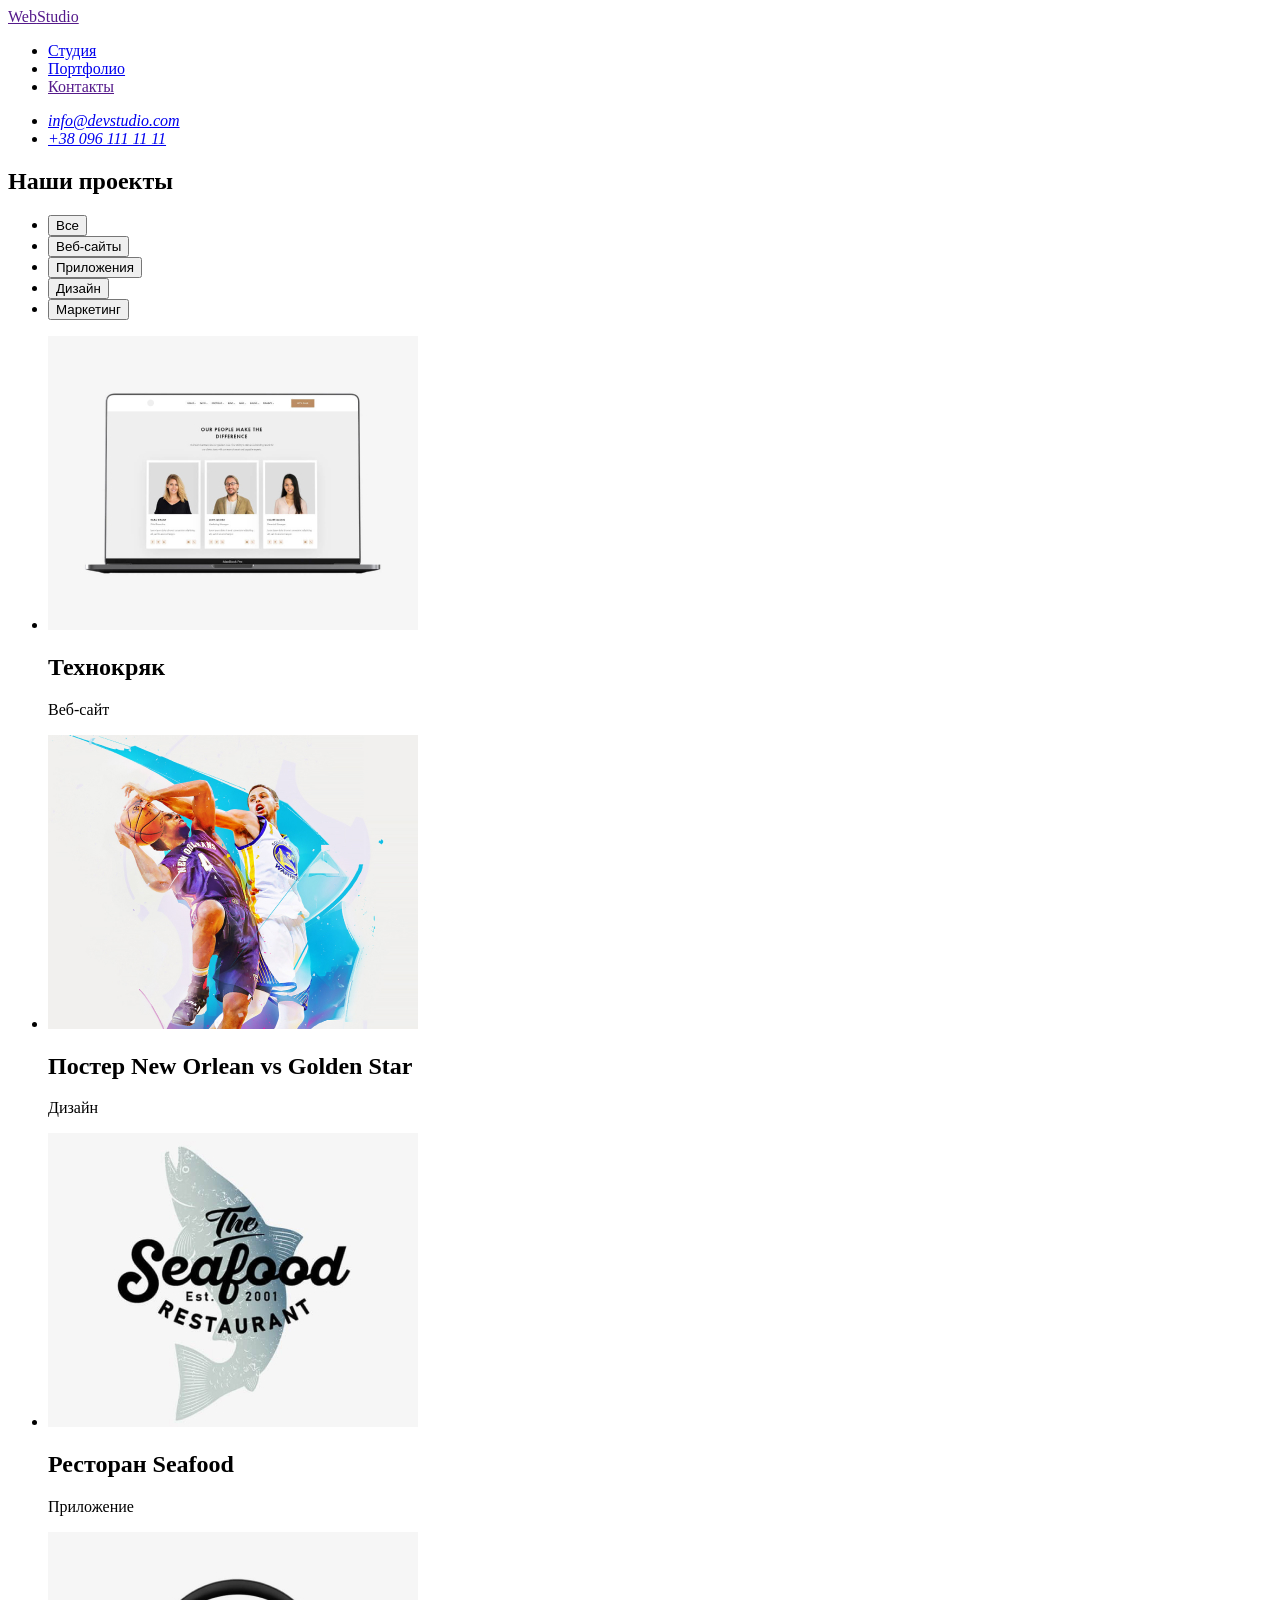
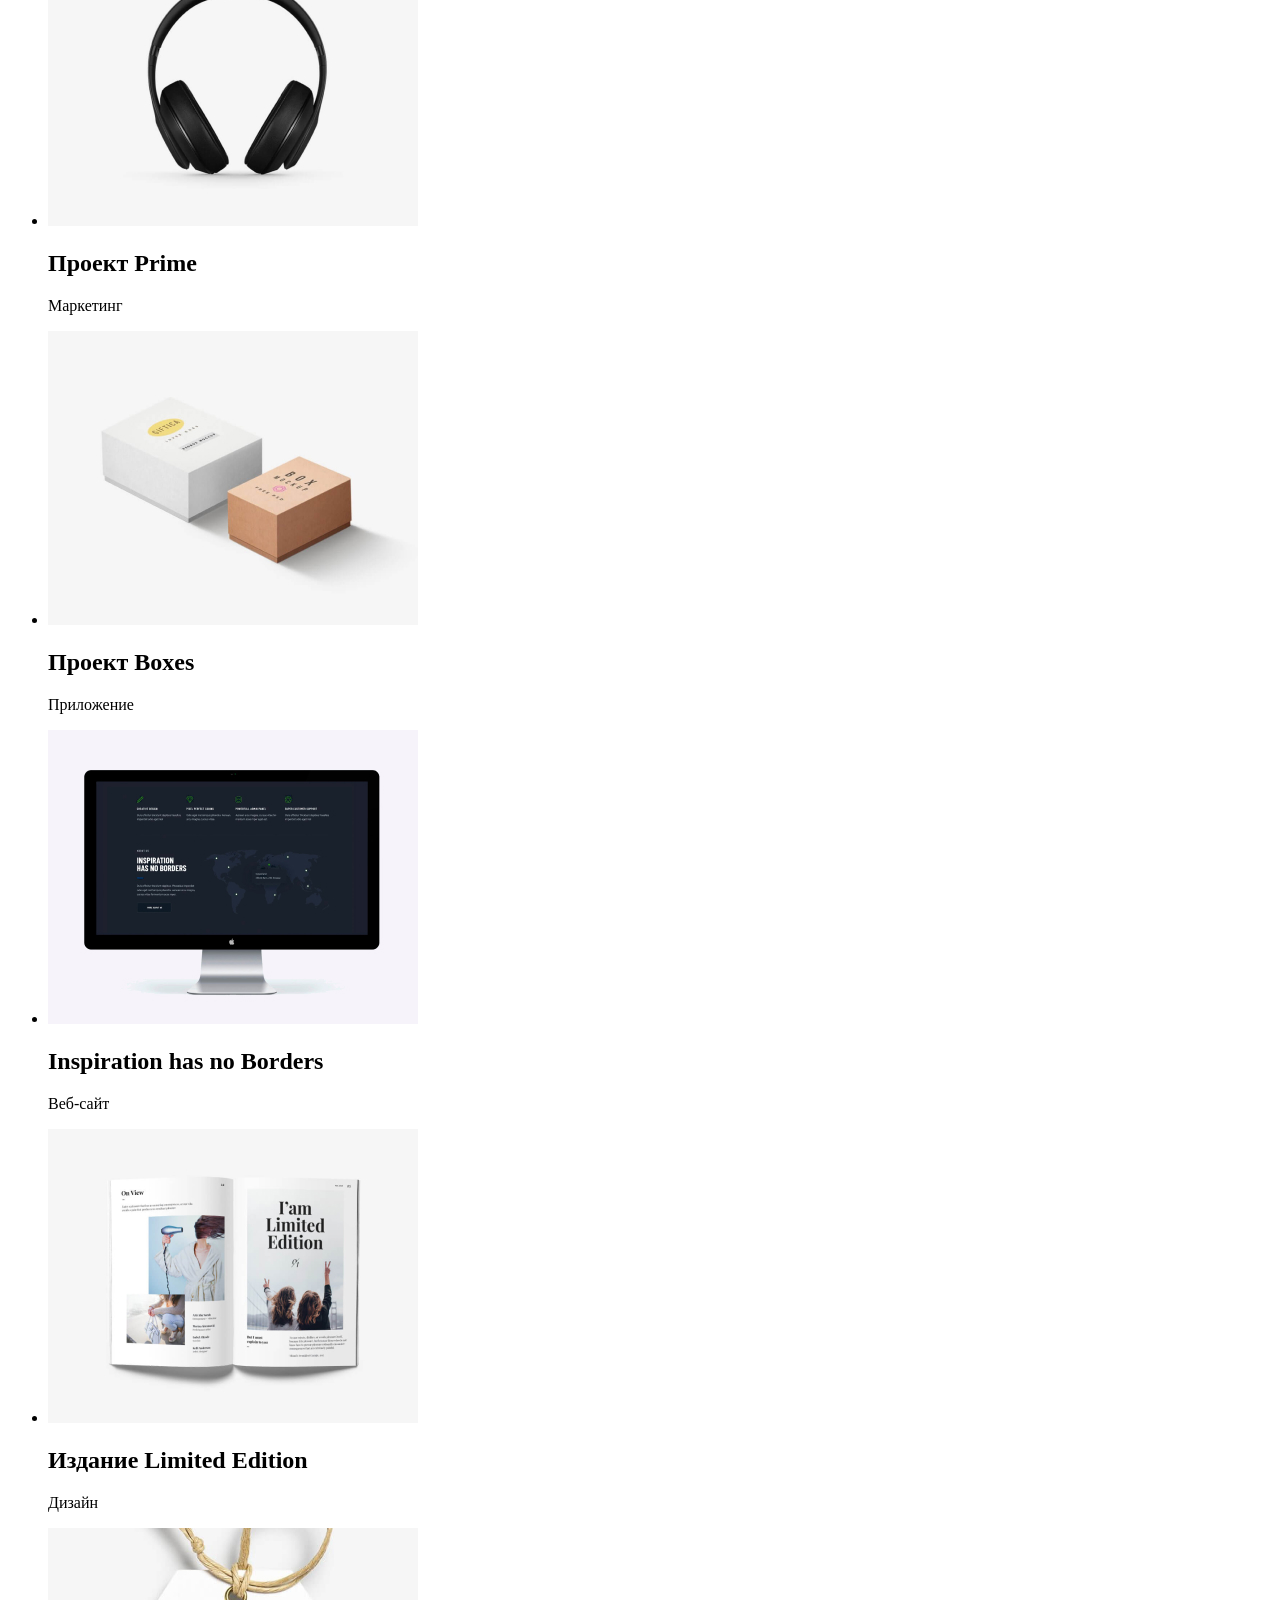
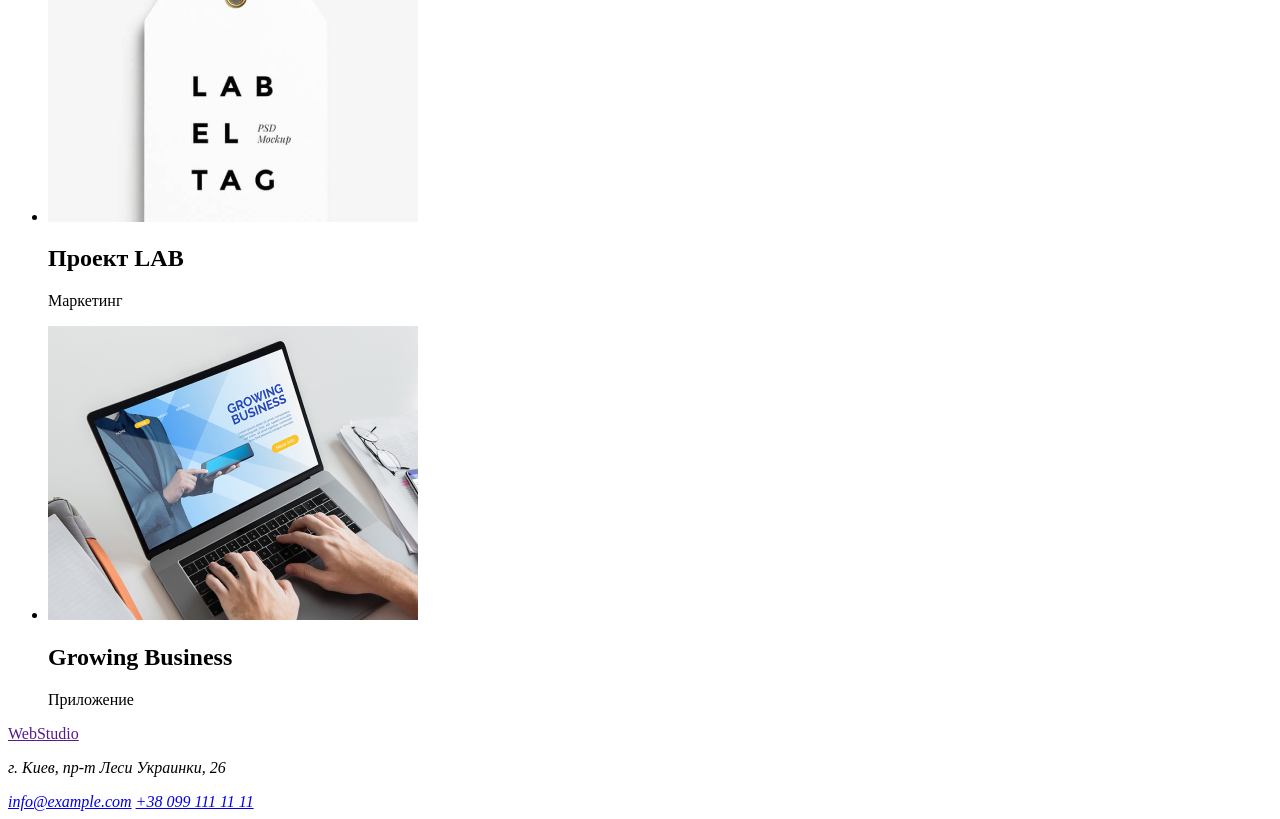
==== portfolio.html @ 2b51cdb6 "added portfolio file" ====
<!DOCTYPE html>
<html lang="en">
<head>
    <meta charset="UTF-8">
    <meta name="viewport" content="width=device-width, initial-scale=1.0">
    <link rel="stylesheet" href="./css/styles.css">
    <title>Document</title>
</head>
<body>
    <header>
        <nav>
            <a href="">
                <span>Web</span>Studio
            </a>
            <ul>
                <li>
                    <a href="./index.html">Студия</a>
                </li>
                <li>
                    <a href="./portfolio.html">Портфолио</a>
                </li>
                <li>
                    <a href="">Контакты</a>
                </li>
            </ul>
        </nav>
        <address>
            <ul>
                <li>
                    <a href="mailto:info@devstudio.com">info@devstudio.com</a>
                </li>
                <li>
                    <a href="tel:+380961111111">+38 096 111 11 11</a>
                </li>
            </ul>
        </address>
    </header>
    <main>
        <section>
        <!-- Заголовок потом сделаем невидимым -->
            <h1>Наши проекты</h1>   
            <ul>
                <li>
                    <button type="button">Все</button>
                </li>
                <li>
                    <button type="button">Веб-сайты</button>
                </li>
                <li>
                    <button type="button">Приложения</button>
                </li>
                <li>
                    <button type="button">Дизайн</button>
                </li>
                <li>
                    <button type="button">Маркетинг</button>
                </li>
            </ul>
            <ul>
                <li>
                    <img src="./images/portfolioimg/img.jpg" alt="технокряк" width="370">
                    <h2>Технокряк</h2>
                    <p>Веб-сайт</p>
                </li>
                <li>
                    <img src="./images/portfolioimg/poster.jpg" alt="постер" width="370">
                    <h2>Постер New Orlean vs Golden Star</h2>
                    <p>Дизайн</p>
                </li>
                <li>
                    <img src="./images/portfolioimg/restoran.jpg" alt="ресторан" width="370">
                    <h2>Ресторан Seafood</h2>
                    <p>Приложение</p>
                </li>
                <li>
                    <img src="./images/portfolioimg/prime.jpg" alt="проект прайм" width="370">
                    <h2>Проект Prime</h2>
                    <p>Маркетинг</p>
                </li>
                <li>
                    <img src="./images/portfolioimg/boxes.jpg" alt="проект боксы" width="370">
                    <h2>Проект Boxes</h2>
                    <p>Приложение</p>
                </li>
                <li>
                    <img src="./images/portfolioimg/insp.jpg" alt="фото" width="370">
                    <h2>Inspiration has no Borders</h2>
                    <p>Веб-сайт</p>
                </li>
                <li>
                    <img src="./images/portfolioimg/edition.jpg" alt="издание" width="370">
                    <h2>Издание Limited Edition</h2>
                    <p>Дизайн</p>
                </li>
                <li>
                    <img src="./images/portfolioimg/proekt.jpg" alt="лаб" width="370">
                    <h2>Проект LAB</h2>
                    <p>Маркетинг</p>
                </li>
                <li>
                    <img src="./images/portfolioimg/growing.jpg" alt="бизнес" width="370">
                    <h2>Growing Business</h2>
                    <p>Приложение</p>
                </li>
            </ul>
        </section>
    </main>
    <footer>
        <a href=""><span>Web</span>Studio</a>
        <address>
            <p>г. Киев, пр-т Леси Украинки, 26</p>
            <a href="mailto:info@example.com">info@example.com</a>
            <a href="tel:+380991111111">+38 099 111 11 11</a>
        </address>
    </footer>
</body>
</html>
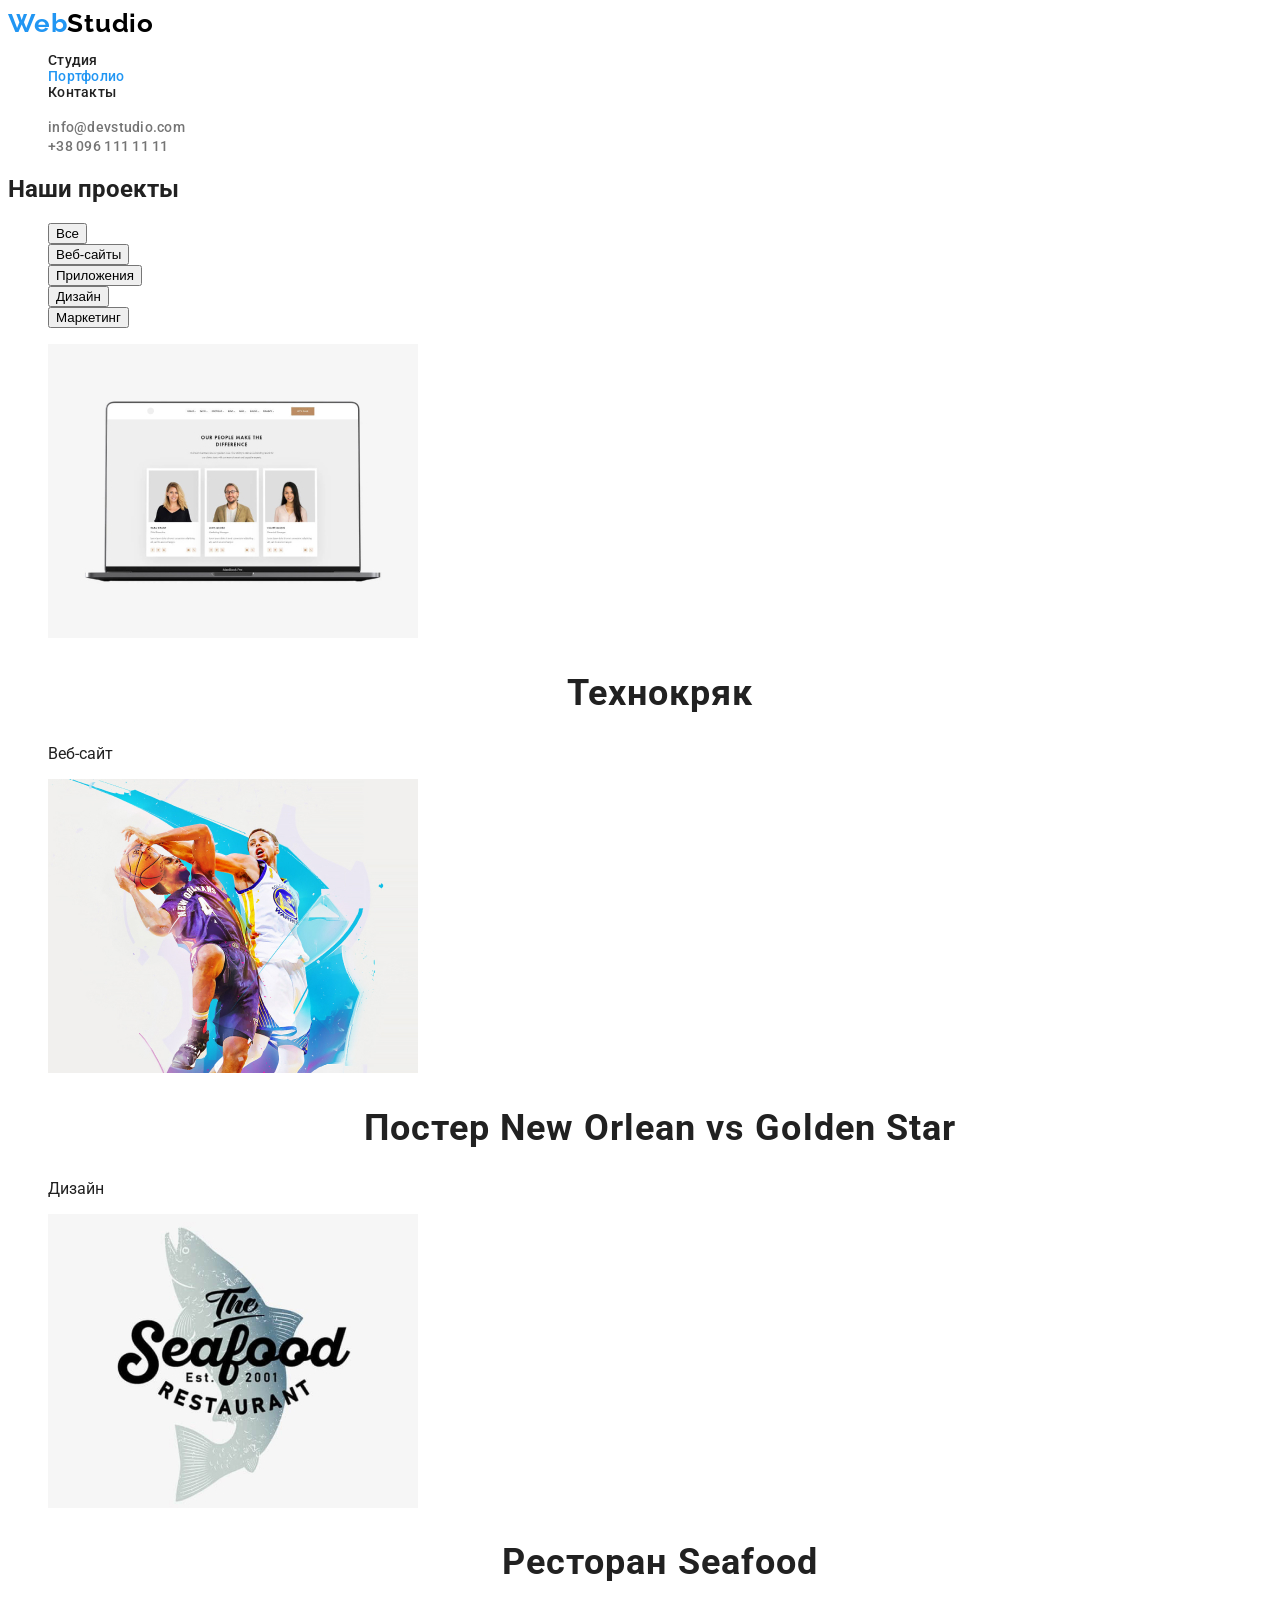
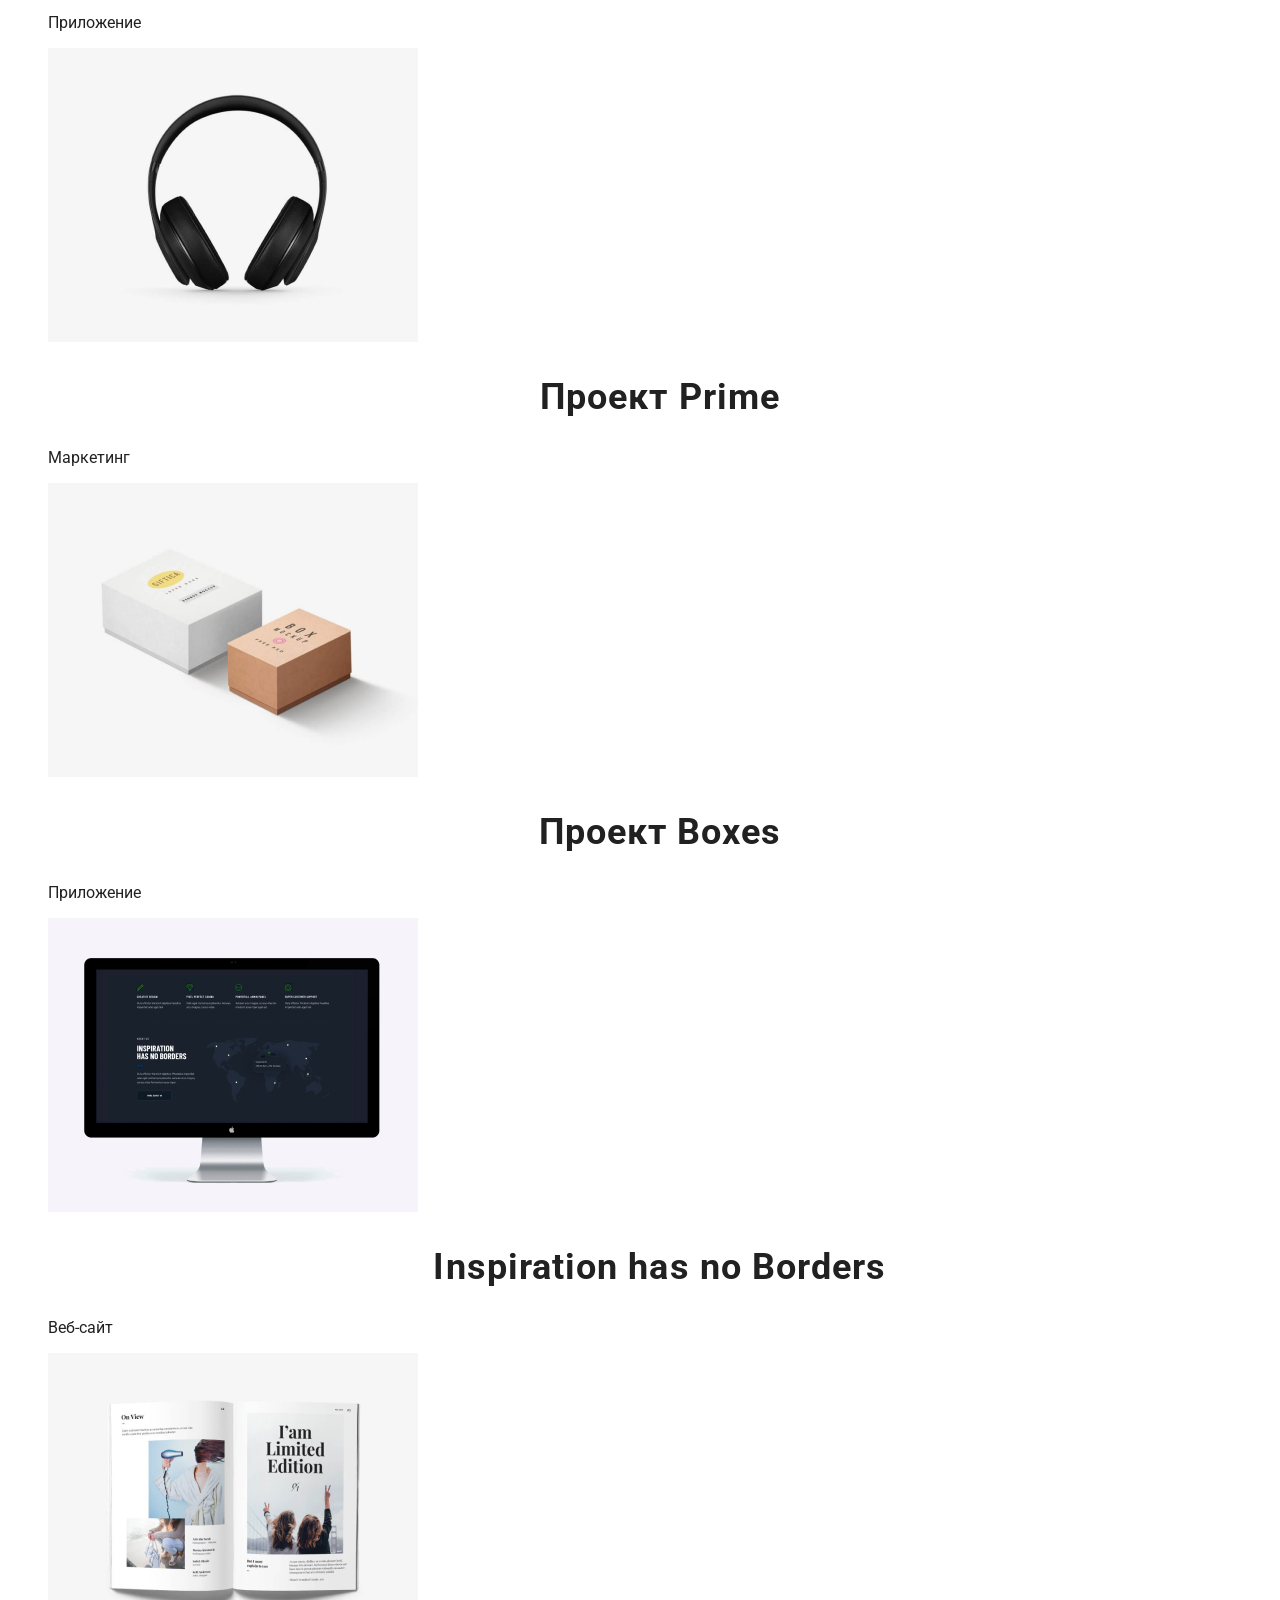
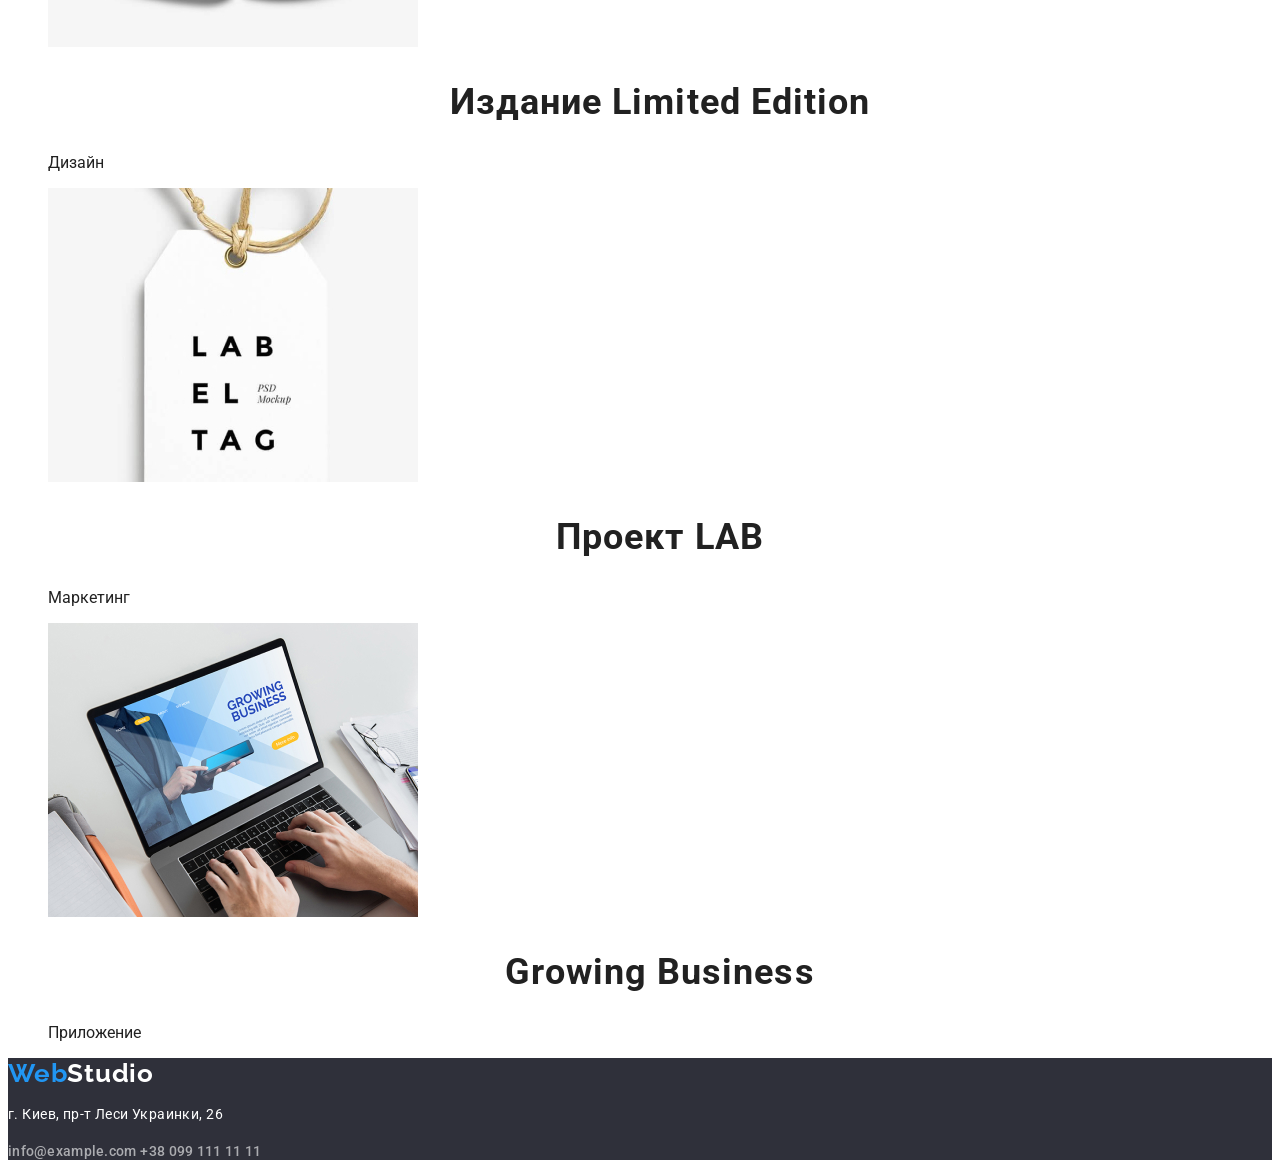
==== commit 1761c214: "added classes and styles" ====
--- a/portfolio.html
+++ b/portfolio.html
@@ -4,33 +4,35 @@
     <meta charset="UTF-8">
     <meta name="viewport" content="width=device-width, initial-scale=1.0">
     <link rel="stylesheet" href="./css/styles.css">
+    <link rel="preconnect" href="https://fonts.gstatic.com">
+    <link href="https://fonts.googleapis.com/css2?family=Roboto:wght@400;500;700;900&display=swap" rel="stylesheet">
+    <link rel="preconnect" href="https://fonts.gstatic.com">
+    <link href="https://fonts.googleapis.com/css2?family=Raleway&display=swap" rel="stylesheet">
     <title>Document</title>
 </head>
 <body>
     <header>
-        <nav>
-            <a href="">
-                <span>Web</span>Studio
-            </a>
-            <ul>
+        <nav class="site-nav">
+            <a href="" class="logo">Web<span>Studio</span></a>
+            <ul class="site-nav-list">
                 <li>
-                    <a href="./index.html">Студия</a>
+                    <a href="./index.html" class="link">Студия</a>
                 </li>
                 <li>
-                    <a href="./portfolio.html">Портфолио</a>
+                    <a href="./portfolio.html" class="link current">Портфолио</a>
                 </li>
                 <li>
-                    <a href="">Контакты</a>
+                    <a href="" class="link">Контакты</a>
                 </li>
             </ul>
         </nav>
-        <address>
-            <ul>
+        <address class="address">
+            <ul class="address-list">
                 <li>
-                    <a href="mailto:info@devstudio.com">info@devstudio.com</a>
+                    <a href="mailto:info@devstudio.com" class="link">info@devstudio.com</a>
                 </li>
                 <li>
-                    <a href="tel:+380961111111">+38 096 111 11 11</a>
+                    <a href="tel:+380961111111" class="link">+38 096 111 11 11</a>
                 </li>
             </ul>
         </address>
@@ -105,12 +107,12 @@
             </ul>
         </section>
     </main>
-    <footer>
-        <a href=""><span>Web</span>Studio</a>
-        <address>
+    <footer class="bottom">
+        <a href="" class="logo">Web<span>Studio</span></a>
+        <address class="address-list">
             <p>г. Киев, пр-т Леси Украинки, 26</p>
-            <a href="mailto:info@example.com">info@example.com</a>
-            <a href="tel:+380991111111">+38 099 111 11 11</a>
+            <a href="mailto:info@example.com" class="link footer">info@example.com</a>
+            <a href="tel:+380991111111" class="link footer">+38 099 111 11 11</a>
         </address>
     </footer>
 </body>
--- a/css/styles.css
+++ b/css/styles.css
@@ -0,0 +1,164 @@
+/* основной цвет #212121 */
+
+/* вторичный цвет #757575 */
+
+/* булый цвет #FFFFFF */
+
+/* черный цвет #000000 */
+
+/* акцент #2196F3 */
+
+/* адресс в футере rgba(255, 255, 255, 0.6) */
+
+/* бекграунд футера и героя #2F303A */
+
+/* вторичный бекграунд #F5F4FA */
+
+body {
+    background: #fff;
+    color: #212121;
+    font-family: 'Roboto', sans-serif;
+}
+
+a {
+    text-decoration: none;
+}
+
+ul {
+    list-style: none;
+}
+
+
+/* Header */
+.logo {
+    color: #2196F3;
+    font-family: 'Raleway', sans-serif;
+    font-weight: 700;
+    font-size: 26px;
+    line-height: 1.2;
+    letter-spacing: 0.03em;
+}
+
+.logo span {
+    color: #000;
+}
+
+.site-nav .link {
+    color: #212121;
+}
+
+.site-nav-list {
+    font-weight: 500;
+    font-size: 14px;
+    line-height: 1.14;
+    letter-spacing: 0.02em;
+}
+
+.site-nav-list .link.current {
+    color: #2196F3;
+}
+
+.site-nav-list .link:hover,
+.site-nav-list .link:focus {
+    color: #2196F3;
+}
+
+
+.address-list .link {
+    color: #757575;
+    font-style: normal;
+    font-weight: 500;
+    font-size: 14px;
+    line-height: 16px;
+    letter-spacing: 0.02em;
+}
+
+.address-list .link:hover,
+.address-list .link:focus {
+    color: #2196F3;
+}
+/* Hero */
+.hero {
+    background: #2F303A;;
+}
+.hero h1 {
+    color: #fff;
+    font-weight: 900;
+    font-size: 44px;
+    line-height: 1.36;
+    text-align: center;
+    letter-spacing: 0.06em;
+    text-transform: uppercase;
+}
+.hero-link {
+    color: #fff;
+    font-weight: 700;
+    font-size: 16px;
+    line-height: 1.9;
+    text-align: center;
+    letter-spacing: 0.06em;
+}
+/* Features */
+.features-list h3 {
+    color: #212121;
+    font-weight: 700;
+    font-size: 14px;
+    line-height: 1.14;
+    letter-spacing: 0.03em;
+    text-transform: uppercase;
+}
+.features-list p {
+    color: #757575;
+    font-weight: 400;
+    font-size: 14px;
+    line-height: 1.7;
+    letter-spacing: 0.03em;
+}
+/* Works */
+h2 {
+    color: #212121;
+    font-weight: 700;
+    font-size: 36px;
+    line-height: 1.17;
+    text-align: center;
+    letter-spacing: 0.03em;
+}
+/* Team */
+.team {
+    background: #F5F4FA;
+}
+.team-list h3 {
+    color: #212121;
+    font-weight: 500;
+    font-size: 16px;
+    line-height: 1.2;
+    text-align: center;
+    letter-spacing: 0.03em;
+}
+.team-list p {
+    color: #757575;
+    font-weight: 400;
+    font-size: 16px;
+    line-height: 19px;
+    text-align: center;
+    letter-spacing: 0.03em;
+}
+ /*Footer  */
+ .bottom {
+    background: #2F303A;
+ }
+ .bottom span {
+     color: #fff;
+ }
+ .address-list p {
+    font-style: normal;
+    font-weight: 400;
+    font-size: 14px;
+    line-height: 1.7;    
+    letter-spacing: 0.03em;    
+    color: #FFFFFF;
+ }
+ .address-list .footer {
+    color: rgba(255, 255, 255, 0.6);
+}
+
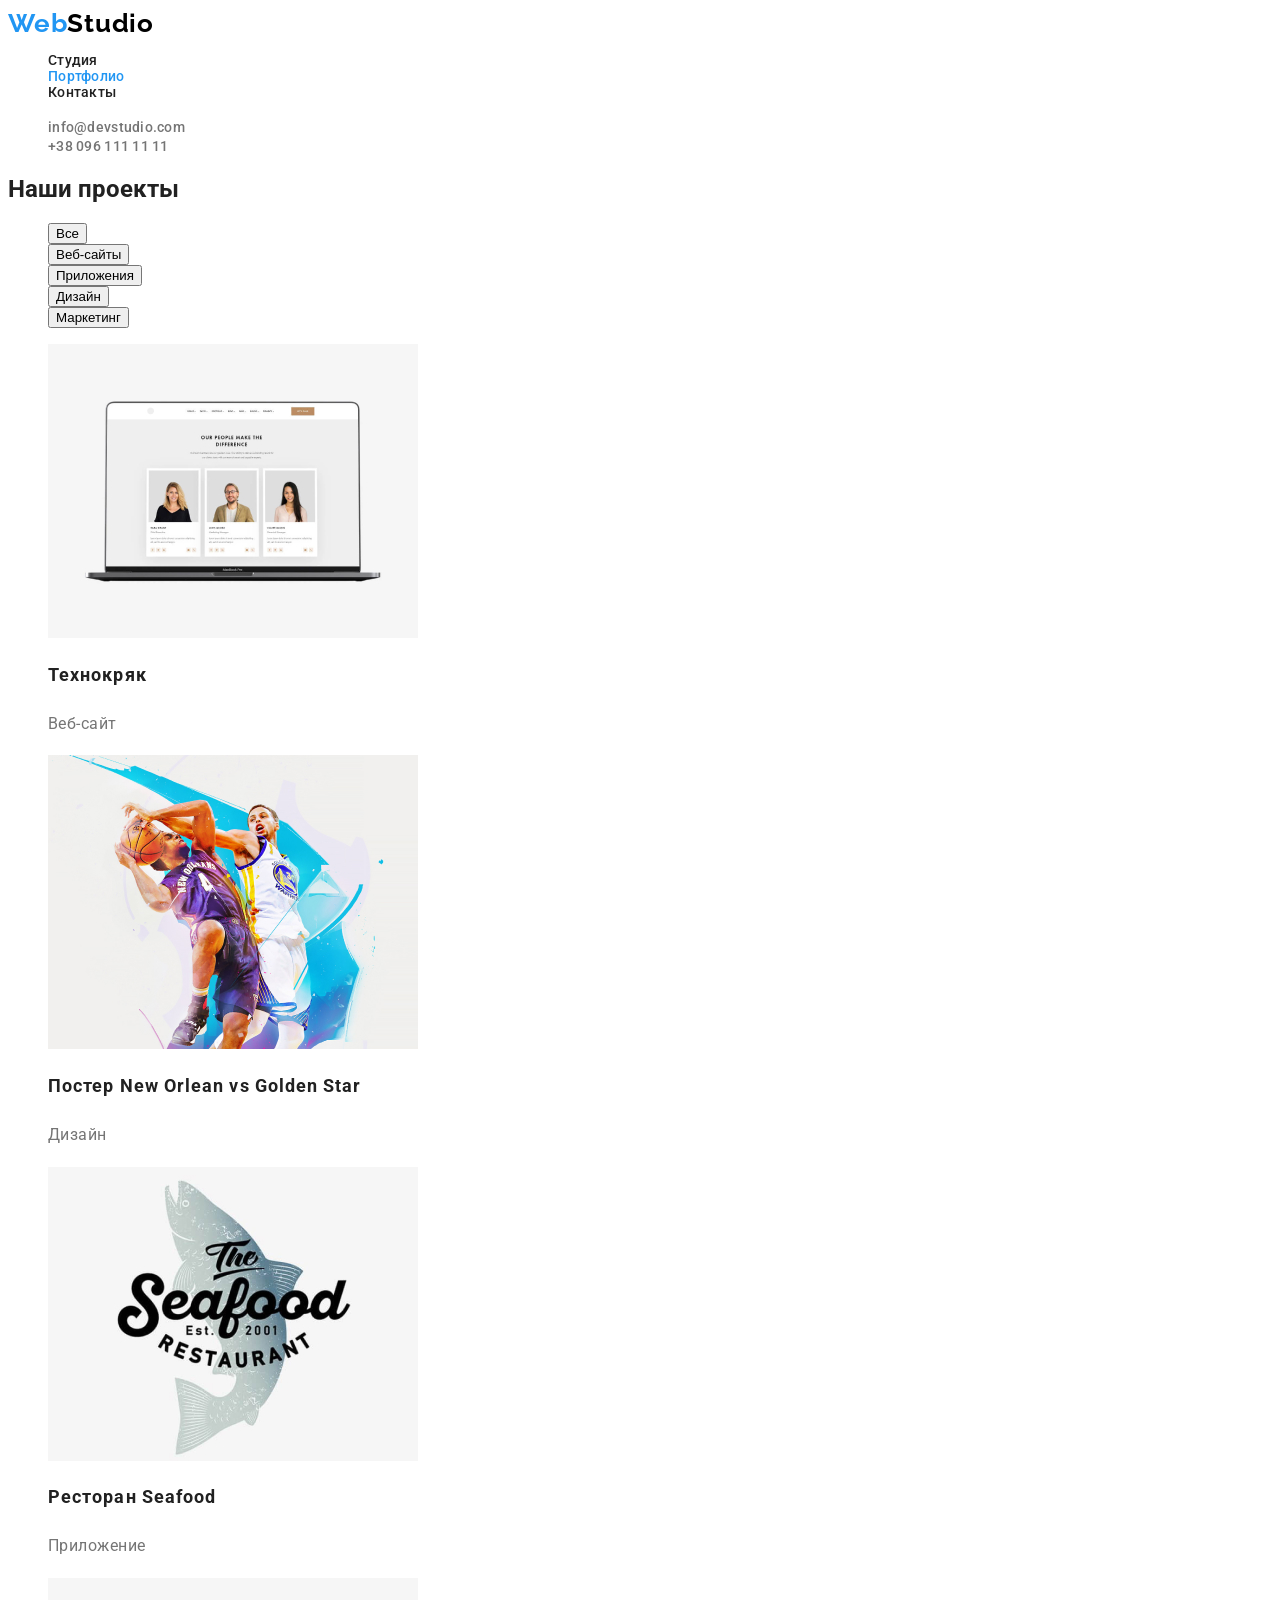
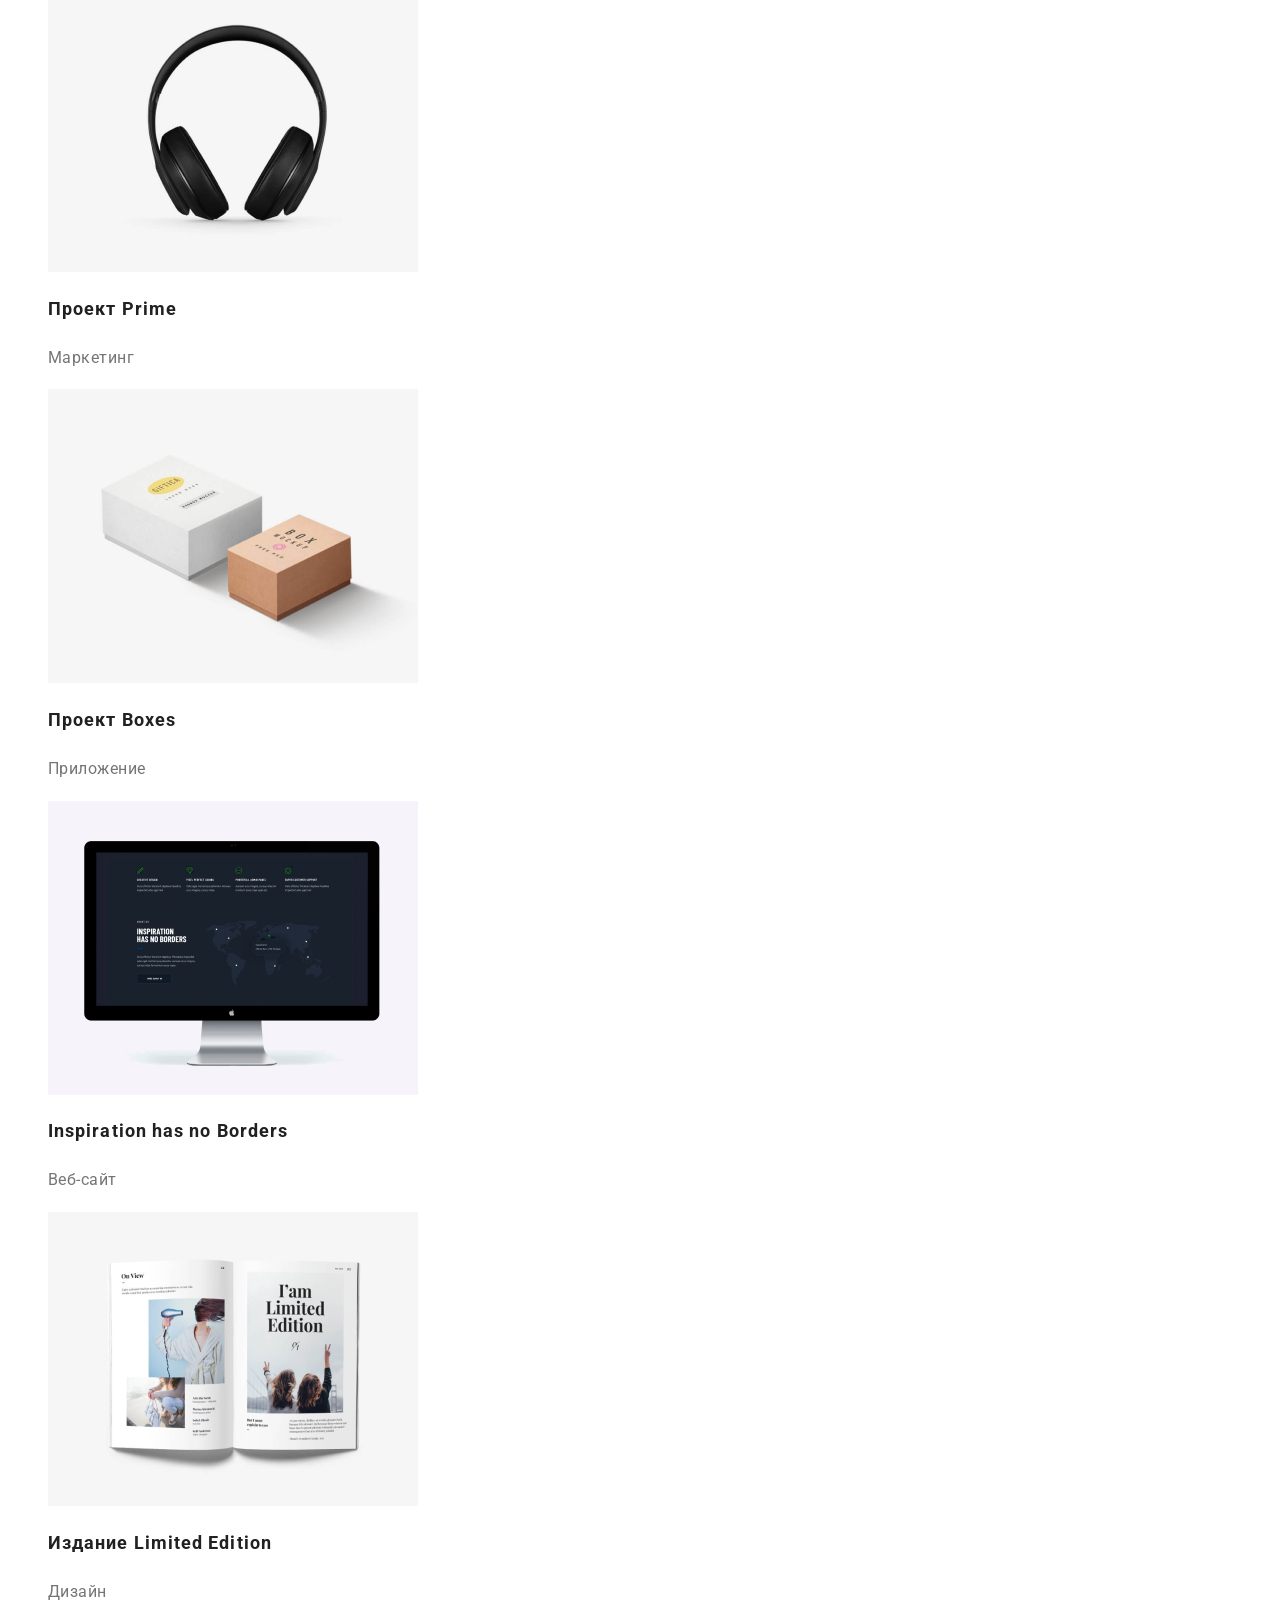
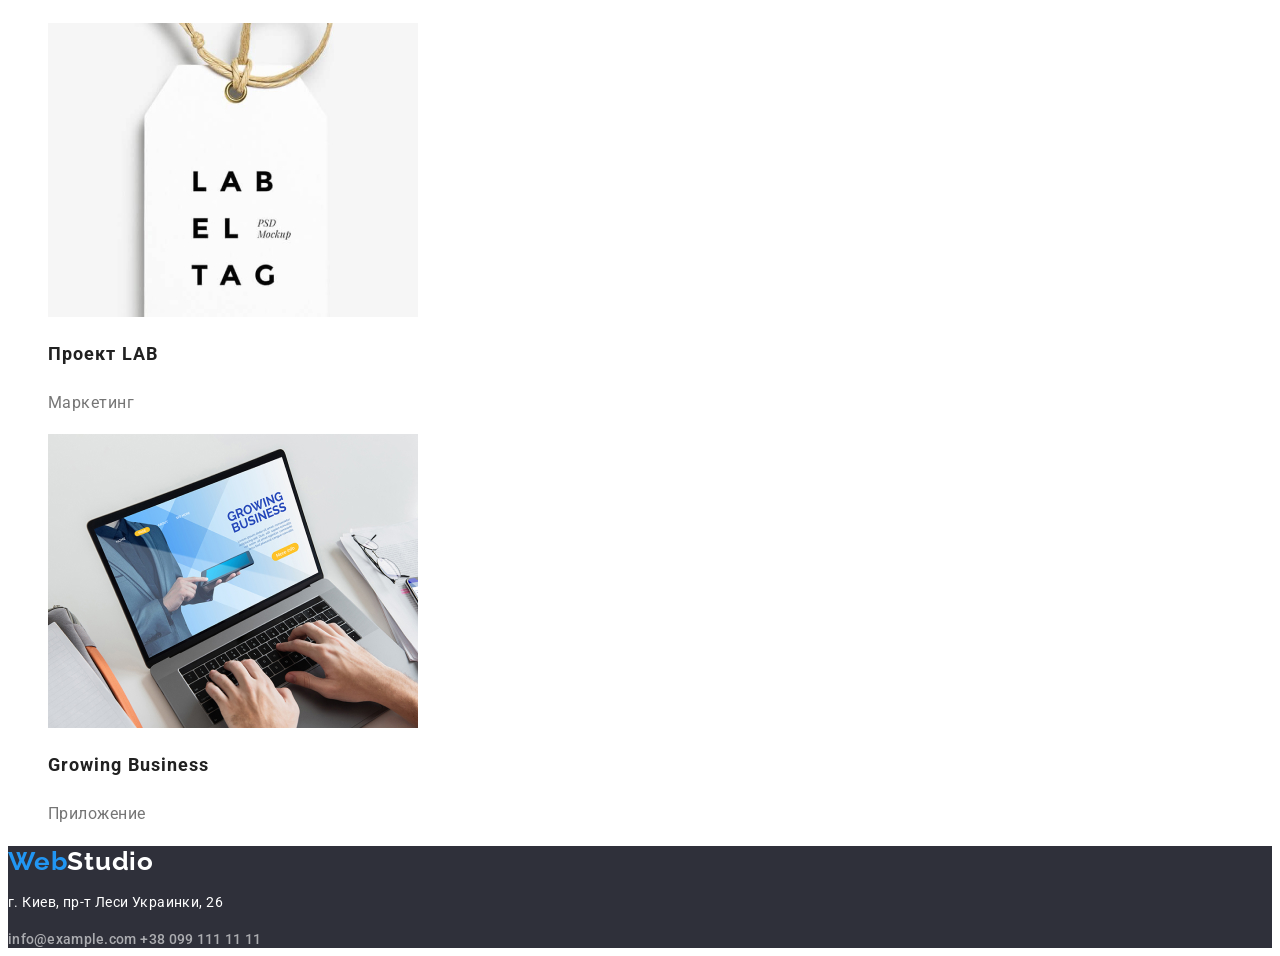
==== commit 6bdfbc5c: "added styles to portfolio" ====
--- a/portfolio.html
+++ b/portfolio.html
@@ -41,24 +41,24 @@
         <section>
         <!-- Заголовок потом сделаем невидимым -->
             <h1>Наши проекты</h1>   
-            <ul>
+            <ul class="button-list">
                 <li>
-                    <button type="button">Все</button>
+                    <button type="button" class="link-button">Все</button>
                 </li>
                 <li>
-                    <button type="button">Веб-сайты</button>
+                    <button type="button" class="link-button">Веб-сайты</button>
                 </li>
                 <li>
-                    <button type="button">Приложения</button>
+                    <button type="button" class="link-button">Приложения</button>
                 </li>
                 <li>
-                    <button type="button">Дизайн</button>
+                    <button type="button" class="link-button">Дизайн</button>
                 </li>
                 <li>
-                    <button type="button">Маркетинг</button>
+                    <button type="button" class="link-button">Маркетинг</button>
                 </li>
             </ul>
-            <ul>
+            <ul class="project-list">
                 <li>
                     <img src="./images/portfolioimg/img.jpg" alt="технокряк" width="370">
                     <h2>Технокряк</h2>
--- a/css/styles.css
+++ b/css/styles.css
@@ -2,7 +2,7 @@
 
 /* вторичный цвет #757575 */
 
-/* булый цвет #FFFFFF */
+/* белый цвет #FFFFFF */
 
 /* черный цвет #000000 */
 
@@ -14,9 +14,17 @@
 
 /* вторичный бекграунд #F5F4FA */
 
+:root {
+    --primary-text-color: #212121;
+    --secondary-text-color: #757575;
+    --accent-color: #2196F3;
+    --background-footer: #2F303A;
+    --secondary-background: #F5F4FA;
+}
+
 body {
     background: #fff;
-    color: #212121;
+    color: var(--primary-text-color);
     font-family: 'Roboto', sans-serif;
 }
 
@@ -28,7 +36,7 @@
     list-style: none;
 }
 
-
+/* СТУДИЯ */
 /* Header */
 .logo {
     color: #2196F3;
@@ -44,7 +52,7 @@
 }
 
 .site-nav .link {
-    color: #212121;
+    color: var(--primary-text-color);
 }
 
 .site-nav-list {
@@ -55,17 +63,17 @@
 }
 
 .site-nav-list .link.current {
-    color: #2196F3;
+    color: var(--accent-color);
 }
 
 .site-nav-list .link:hover,
 .site-nav-list .link:focus {
-    color: #2196F3;
+    color: var(--accent-color);
 }
 
 
 .address-list .link {
-    color: #757575;
+    color: var(--secondary-text-color);
     font-style: normal;
     font-weight: 500;
     font-size: 14px;
@@ -75,13 +83,13 @@
 
 .address-list .link:hover,
 .address-list .link:focus {
-    color: #2196F3;
+    color: var(--accent-color);
 }
 /* Hero */
 .hero {
     background: #2F303A;;
 }
-.hero h1 {
+.hero-title {
     color: #fff;
     font-weight: 900;
     font-size: 44px;
@@ -100,7 +108,6 @@
 }
 /* Features */
 .features-list h3 {
-    color: #212121;
     font-weight: 700;
     font-size: 14px;
     line-height: 1.14;
@@ -108,44 +115,42 @@
     text-transform: uppercase;
 }
 .features-list p {
-    color: #757575;
+    color: var(--secondary-text-color);
     font-weight: 400;
     font-size: 14px;
     line-height: 1.7;
     letter-spacing: 0.03em;
 }
-/* Works */
-h2 {
-    color: #212121;
+/* Works and Team */
+.works-title,
+.team-title {
     font-weight: 700;
     font-size: 36px;
     line-height: 1.17;
     text-align: center;
     letter-spacing: 0.03em;
 }
-/* Team */
+
 .team {
-    background: #F5F4FA;
+    background: var(--secondary-background);
 }
 .team-list h3 {
-    color: #212121;
     font-weight: 500;
     font-size: 16px;
     line-height: 1.2;
-    text-align: center;
     letter-spacing: 0.03em;
 }
 .team-list p {
-    color: #757575;
+    color: var(--secondary-text-color);
     font-weight: 400;
     font-size: 16px;
     line-height: 19px;
-    text-align: center;
     letter-spacing: 0.03em;
 }
+
  /*Footer  */
  .bottom {
-    background: #2F303A;
+    background: var(--background-footer);
  }
  .bottom span {
      color: #fff;
@@ -162,3 +167,25 @@
     color: rgba(255, 255, 255, 0.6);
 }
 
+/* ПОРТФОЛИО */
+
+.link-button:hover,
+.link-button:focus {
+    background: var(--accent-color);
+    color: #fff;
+}
+
+.project-list h2 {
+    font-weight: 700;
+    font-size: 18px;
+    line-height: 2;
+    letter-spacing: 0.06em;
+}
+
+.project-list p {
+    color: var(--secondary-text-color);
+    font-weight: 400;
+    font-size: 16px;
+    line-height: 1.9;
+    letter-spacing: 0.03em;
+}
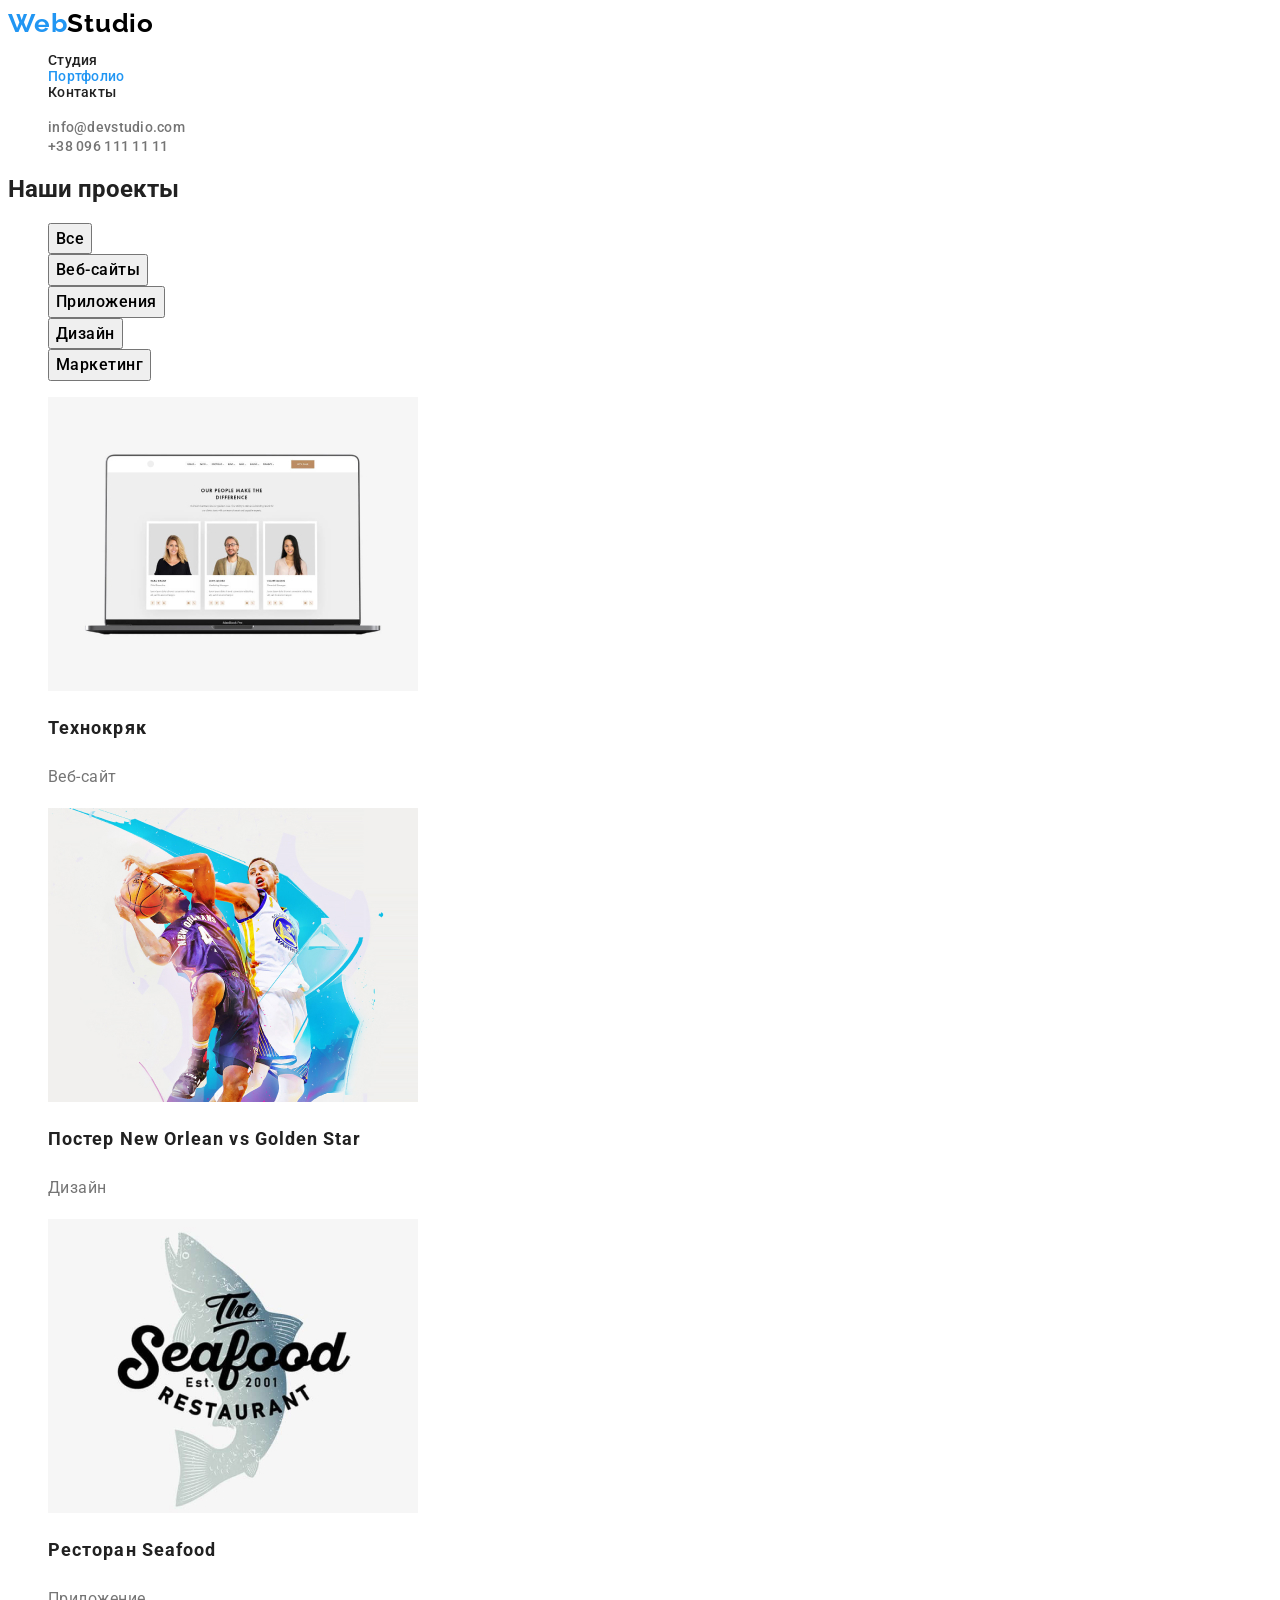
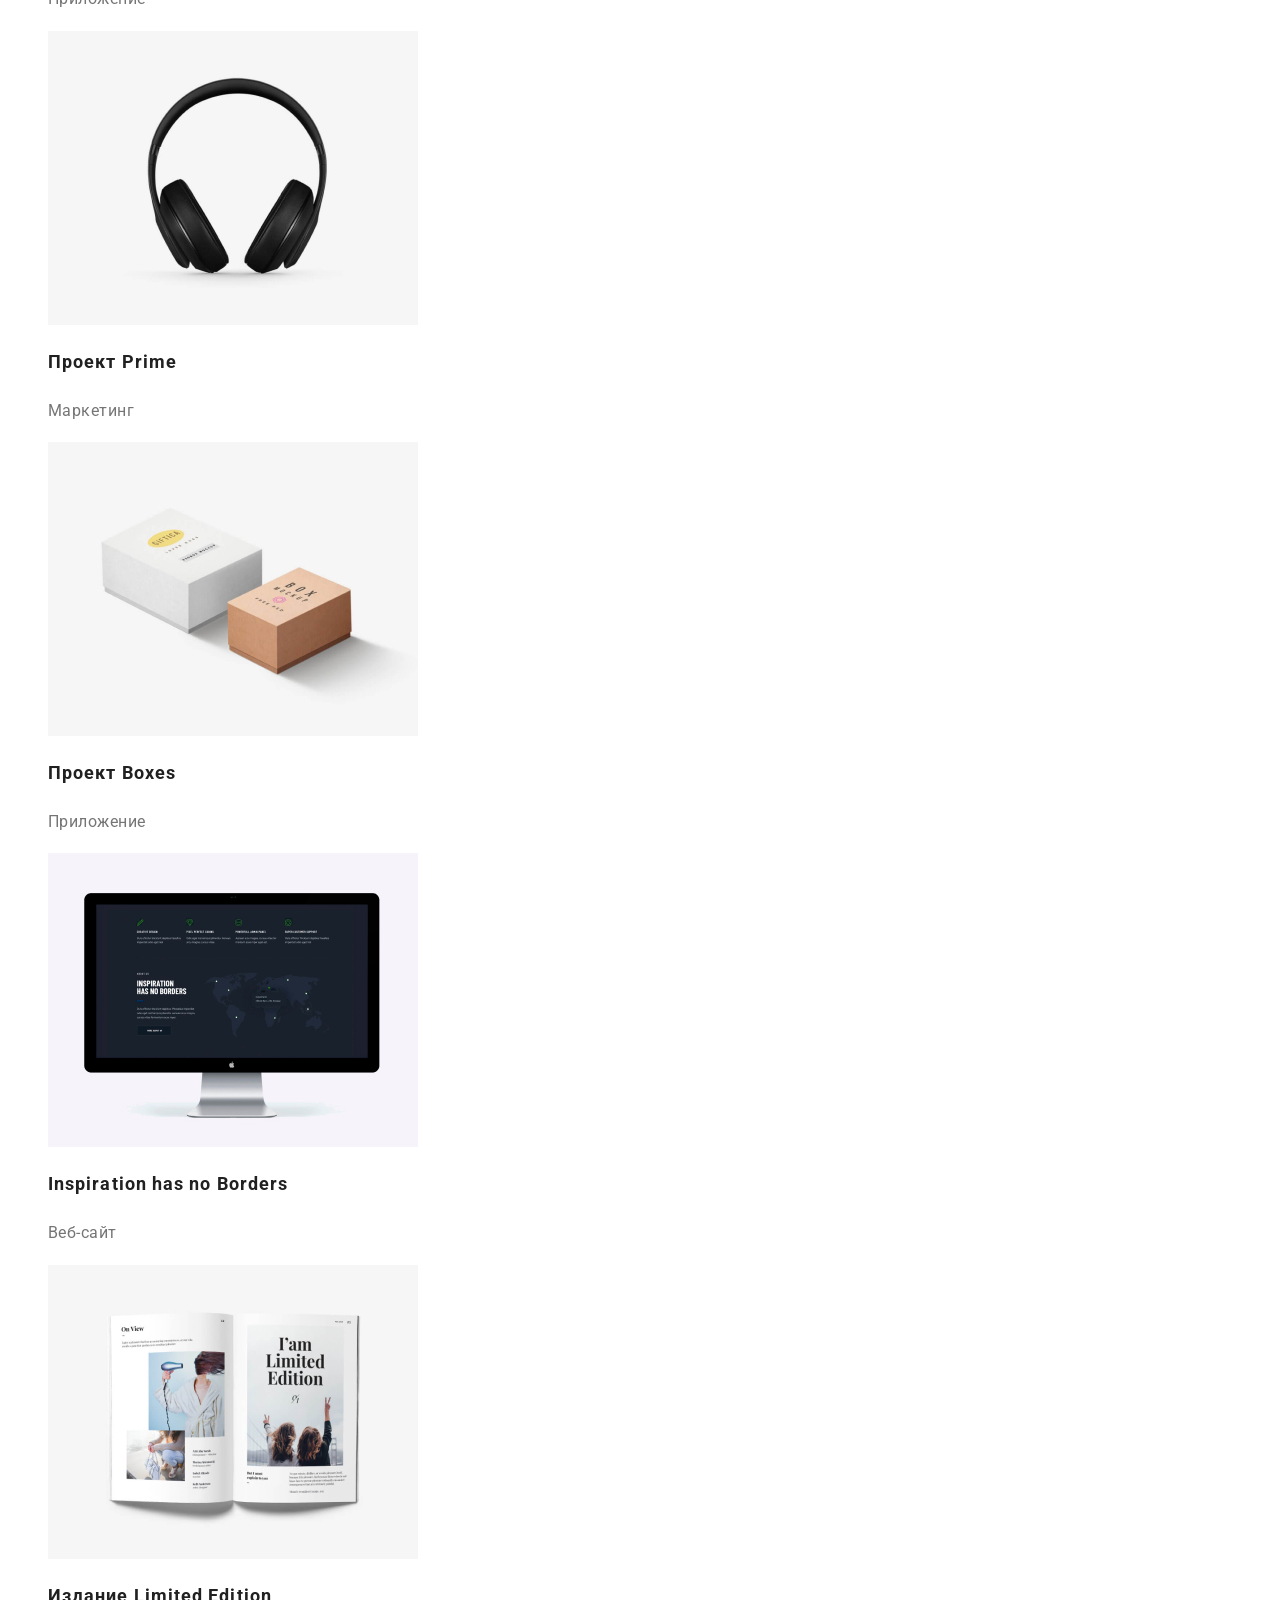
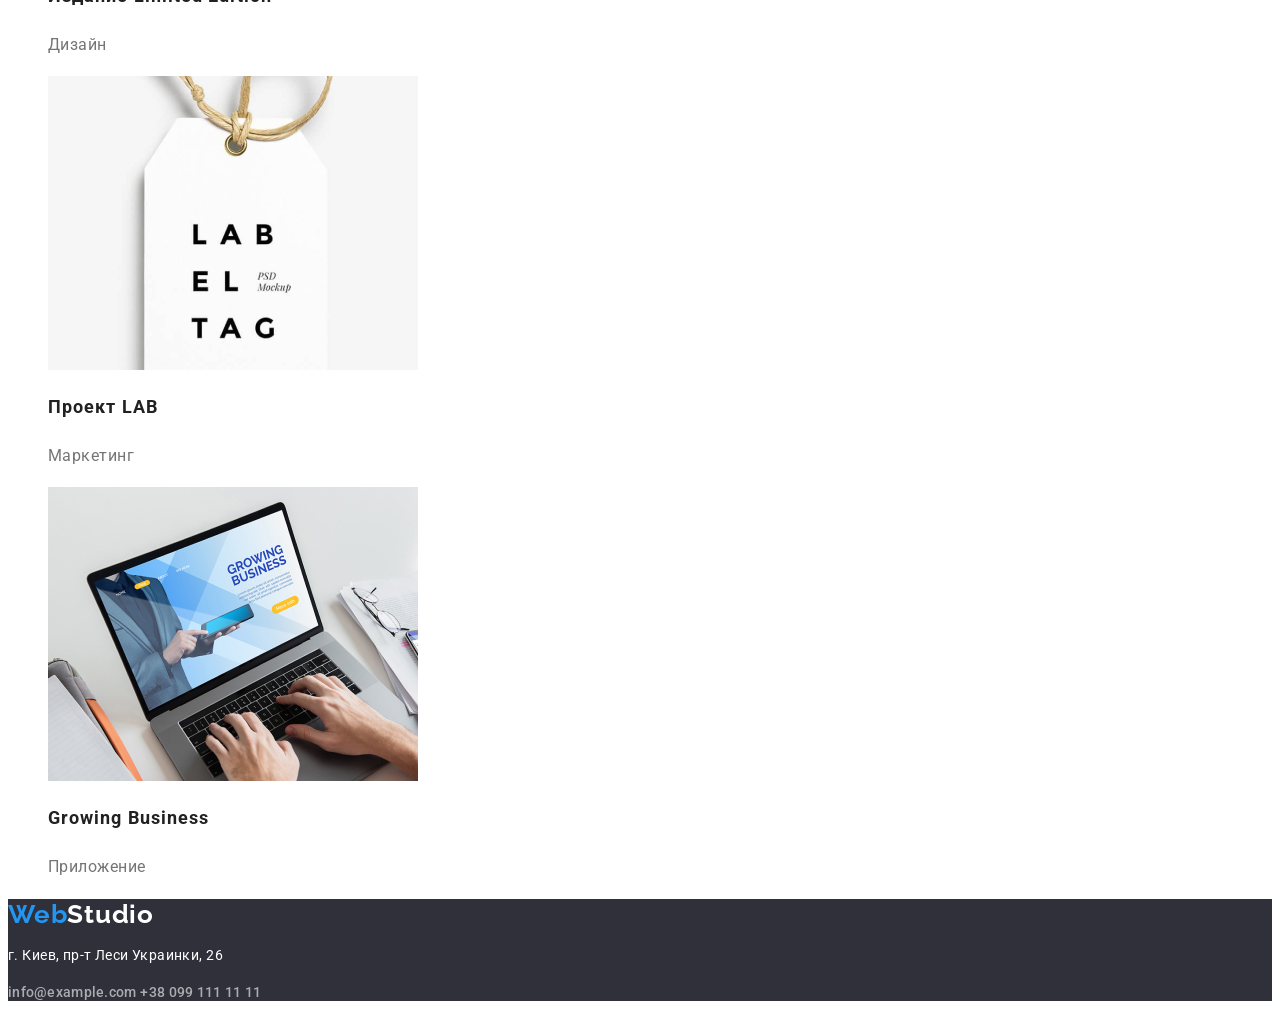
==== commit 1468e29c: "fixed logo link and button" ====
--- a/portfolio.html
+++ b/portfolio.html
@@ -13,7 +13,7 @@
 <body>
     <header>
         <nav class="site-nav">
-            <a href="" class="logo">Web<span>Studio</span></a>
+            <a href="./index.html" class="logo">Web<span>Studio</span></a>
             <ul class="site-nav-list">
                 <li>
                     <a href="./index.html" class="link">Студия</a>
@@ -108,7 +108,7 @@
         </section>
     </main>
     <footer class="bottom">
-        <a href="" class="logo">Web<span>Studio</span></a>
+        <a href="./index.html" class="logo">Web<span>Studio</span></a>
         <address class="address-list">
             <p>г. Киев, пр-т Леси Украинки, 26</p>
             <a href="mailto:info@example.com" class="link footer">info@example.com</a>
--- a/css/styles.css
+++ b/css/styles.css
@@ -100,6 +100,7 @@
 }
 .hero-link {
     color: #fff;
+    background: #2196F3;
     font-weight: 700;
     font-size: 16px;
     line-height: 1.9;
@@ -168,6 +169,14 @@
 }
 
 /* ПОРТФОЛИО */
+.link-button {
+    font-family: 'Roboto', sans-serif;
+    font-weight: 500;
+    font-size: 16px;
+    line-height: 1.6;
+    text-align: center;
+    letter-spacing: 0.03em;
+}
 
 .link-button:hover,
 .link-button:focus {
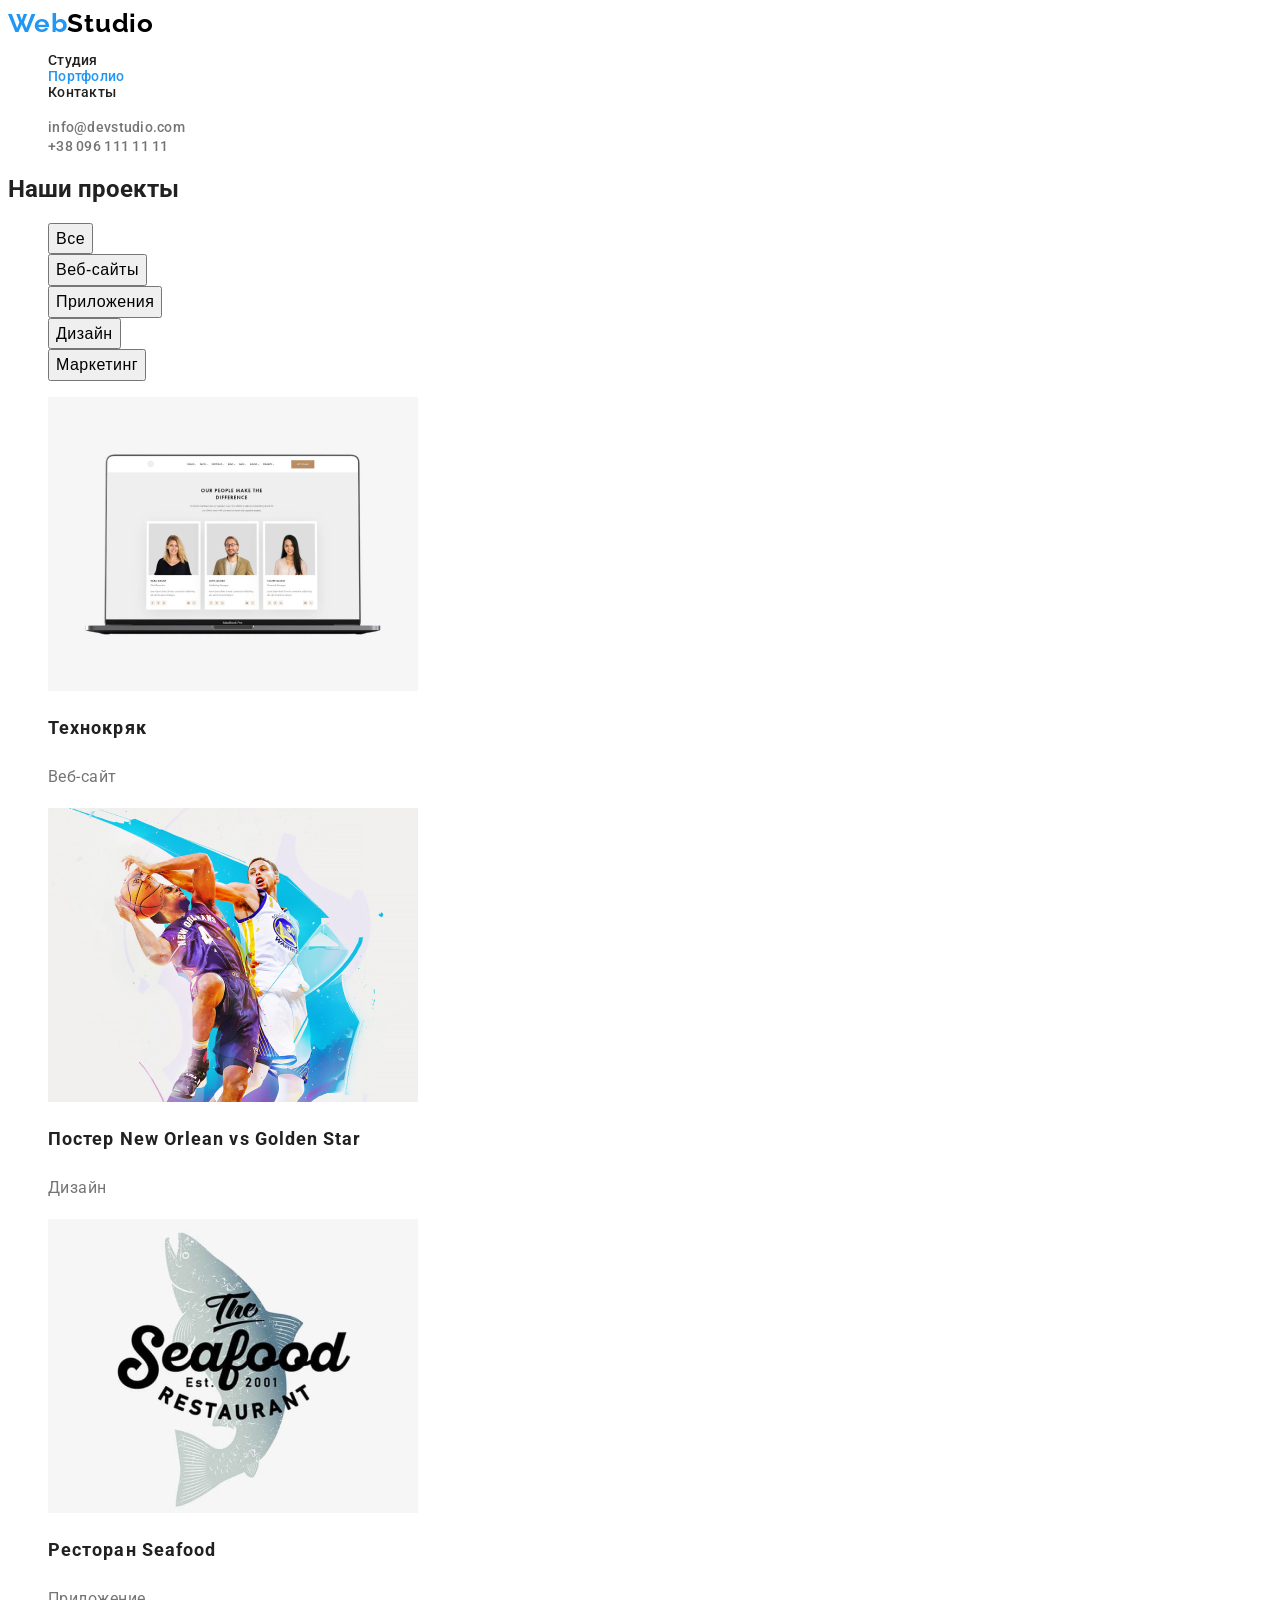
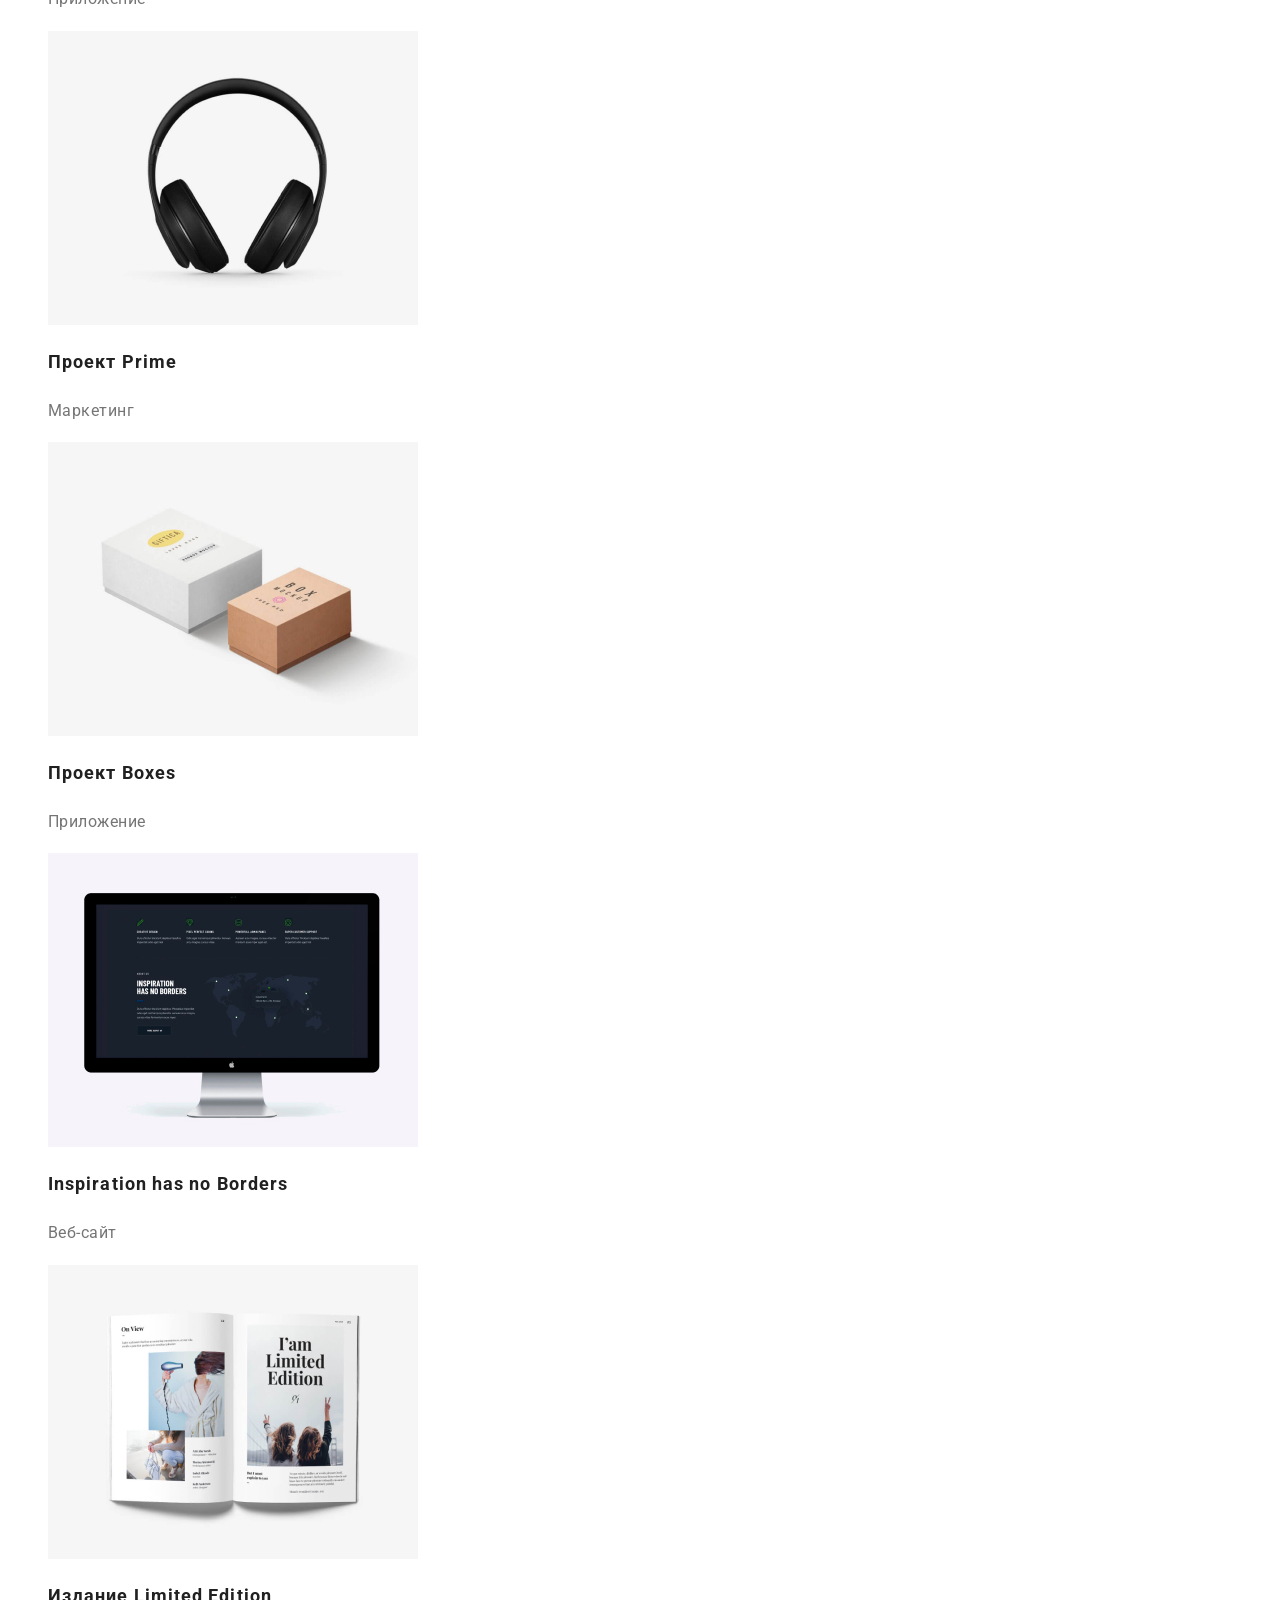
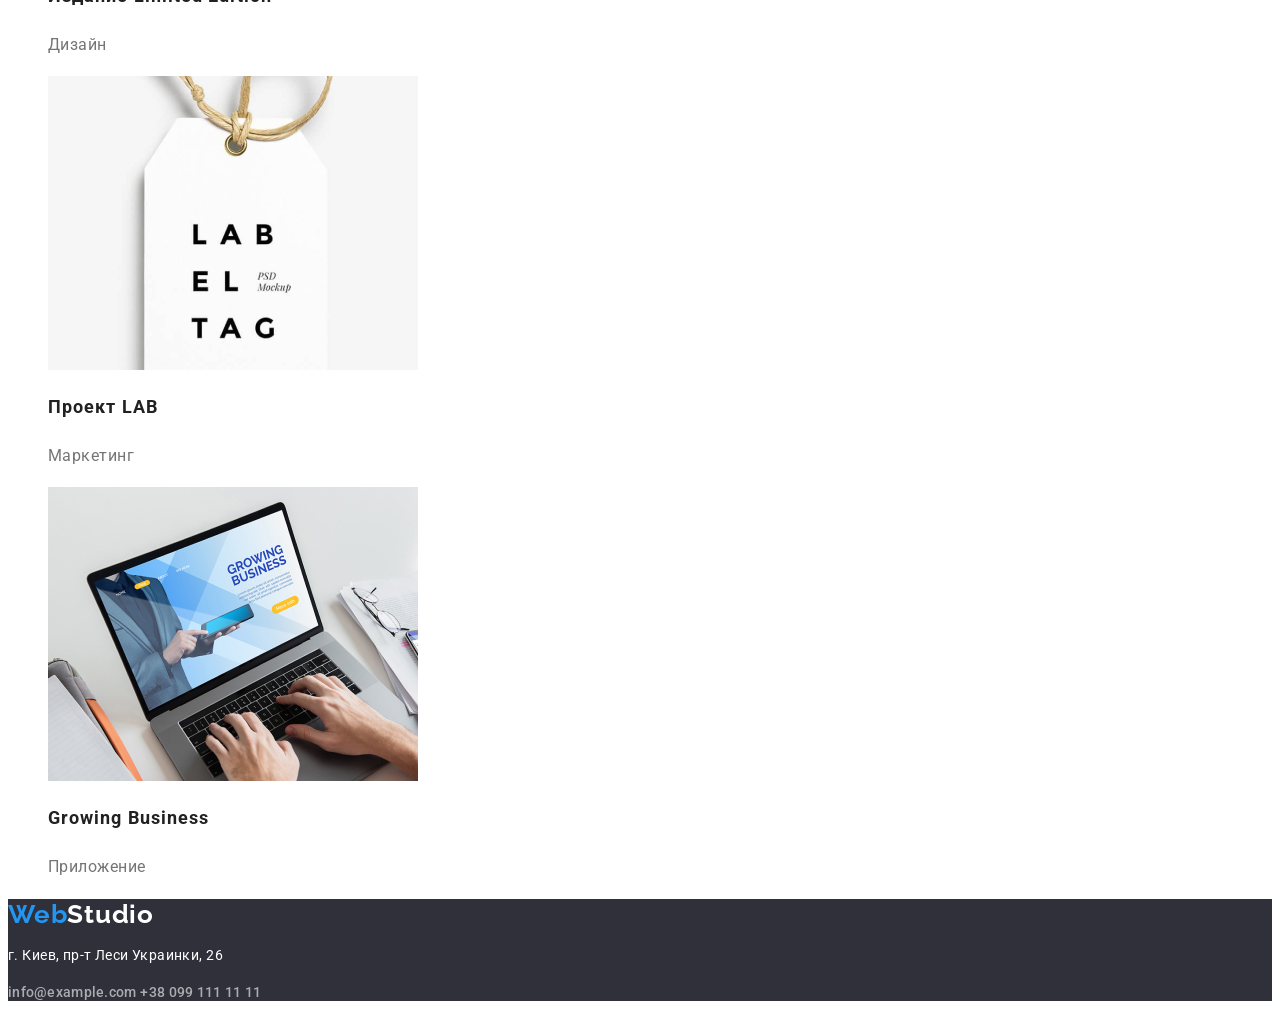
==== commit de35c3db: "fixed mistakes" ====
--- a/portfolio.html
+++ b/portfolio.html
@@ -5,9 +5,7 @@
     <meta name="viewport" content="width=device-width, initial-scale=1.0">
     <link rel="stylesheet" href="./css/styles.css">
     <link rel="preconnect" href="https://fonts.gstatic.com">
-    <link href="https://fonts.googleapis.com/css2?family=Roboto:wght@400;500;700;900&display=swap" rel="stylesheet">
-    <link rel="preconnect" href="https://fonts.gstatic.com">
-    <link href="https://fonts.googleapis.com/css2?family=Raleway&display=swap" rel="stylesheet">
+    <link href="https://fonts.googleapis.com/css2?family=Raleway:wght@700&family=Roboto:wght@400;500;700;900&display=swap" rel="stylesheet">
     <title>Document</title>
 </head>
 <body>
@@ -58,51 +56,69 @@
                     <button type="button" class="link-button">Маркетинг</button>
                 </li>
             </ul>
-            <ul class="project-list">
+            <ul class="projects-list">
                 <li>
-                    <img src="./images/portfolioimg/img.jpg" alt="технокряк" width="370">
-                    <h2>Технокряк</h2>
-                    <p>Веб-сайт</p>
+                    <a href="" class="project-item">
+                        <img src="./images/portfolioimg/img.jpg" alt="технокряк" width="370">
+                        <h2 class="project-title">Технокряк</h2>
+                        <p class="project-type">Веб-сайт</p>
+                    </a>
                 </li>
                 <li>
-                    <img src="./images/portfolioimg/poster.jpg" alt="постер" width="370">
-                    <h2>Постер New Orlean vs Golden Star</h2>
-                    <p>Дизайн</p>
+                    <a href="" class="project-item">
+                        <img src="./images/portfolioimg/poster.jpg" alt="постер" width="370">
+                        <h2 class="project-title">Постер New Orlean vs Golden Star</h2>
+                        <p class="project-type">Дизайн</p>
+                    </a>
                 </li>
                 <li>
-                    <img src="./images/portfolioimg/restoran.jpg" alt="ресторан" width="370">
-                    <h2>Ресторан Seafood</h2>
-                    <p>Приложение</p>
+                    <a href="" class="project-item">
+                        <img src="./images/portfolioimg/restoran.jpg" alt="ресторан" width="370">
+                        <h2 class="project-title">Ресторан Seafood</h2>
+                        <p class="project-type">Приложение</p>
+                    </a>
                 </li>
                 <li>
-                    <img src="./images/portfolioimg/prime.jpg" alt="проект прайм" width="370">
-                    <h2>Проект Prime</h2>
-                    <p>Маркетинг</p>
+                    <a href="" class="project-item">
+                        <img src="./images/portfolioimg/prime.jpg" alt="проект прайм" width="370">
+                        <h2 class="project-title">Проект Prime</h2>
+                        <p class="project-type">Маркетинг</p>
+                    </a>
                 </li>
                 <li>
-                    <img src="./images/portfolioimg/boxes.jpg" alt="проект боксы" width="370">
-                    <h2>Проект Boxes</h2>
-                    <p>Приложение</p>
+                    <a href="" class="project-item">
+                        <img src="./images/portfolioimg/boxes.jpg" alt="проект боксы" width="370">
+                        <h2 class="project-title">Проект Boxes</h2>
+                        <p class="project-type">Приложение</p>
+                    </a>
                 </li>
                 <li>
-                    <img src="./images/portfolioimg/insp.jpg" alt="фото" width="370">
-                    <h2>Inspiration has no Borders</h2>
-                    <p>Веб-сайт</p>
+                    <a href="" class="project-item">
+                        <img src="./images/portfolioimg/insp.jpg" alt="фото" width="370">
+                        <h2 class="project-title">Inspiration has no Borders</h2>
+                        <p class="project-type">Веб-сайт</p>
+                    </a>
                 </li>
                 <li>
-                    <img src="./images/portfolioimg/edition.jpg" alt="издание" width="370">
-                    <h2>Издание Limited Edition</h2>
-                    <p>Дизайн</p>
+                    <a href="" class="project-item">
+                        <img src="./images/portfolioimg/edition.jpg" alt="издание" width="370">
+                        <h2 class="project-title">Издание Limited Edition</h2>
+                        <p class="project-type">Дизайн</p>
+                    </a>
                 </li>
                 <li>
-                    <img src="./images/portfolioimg/proekt.jpg" alt="лаб" width="370">
-                    <h2>Проект LAB</h2>
-                    <p>Маркетинг</p>
+                    <a href="" class="project-item">
+                        <img src="./images/portfolioimg/proekt.jpg" alt="лаб" width="370">
+                        <h2 class="project-title">Проект LAB</h2>
+                        <p class="project-type">Маркетинг</p>
+                    </a>
                 </li>
                 <li>
-                    <img src="./images/portfolioimg/growing.jpg" alt="бизнес" width="370">
-                    <h2>Growing Business</h2>
-                    <p>Приложение</p>
+                    <a href="" class="project-item">
+                        <img src="./images/portfolioimg/growing.jpg" alt="бизнес" width="370">
+                        <h2 class="project-title">Growing Business</h2>
+                        <p class="project-type">Приложение</p>
+                    </a>
                 </li>
             </ul>
         </section>
--- a/css/styles.css
+++ b/css/styles.css
@@ -20,10 +20,13 @@
     --accent-color: #2196F3;
     --background-footer: #2F303A;
     --secondary-background: #F5F4FA;
+    --white-color: #fff;
+    --black-color: #000;
+    --footer-address-color: rgba(255, 255, 255, 0.6);
 }
 
 body {
-    background: #fff;
+    background: var(--white-color);
     color: var(--primary-text-color);
     font-family: 'Roboto', sans-serif;
 }
@@ -48,7 +51,7 @@
 }
 
 .logo span {
-    color: #000;
+    color: var(--black-color);
 }
 
 .site-nav .link {
@@ -62,10 +65,7 @@
     letter-spacing: 0.02em;
 }
 
-.site-nav-list .link.current {
-    color: var(--accent-color);
-}
-
+.site-nav-list .link.current,
 .site-nav-list .link:hover,
 .site-nav-list .link:focus {
     color: var(--accent-color);
@@ -90,7 +90,7 @@
     background: #2F303A;;
 }
 .hero-title {
-    color: #fff;
+    color: var(--white-color);
     font-weight: 900;
     font-size: 44px;
     line-height: 1.36;
@@ -99,7 +99,7 @@
     text-transform: uppercase;
 }
 .hero-link {
-    color: #fff;
+    color: var(--white-color);
     background: #2196F3;
     font-weight: 700;
     font-size: 16px;
@@ -154,23 +154,22 @@
     background: var(--background-footer);
  }
  .bottom span {
-     color: #fff;
+     color: var(--white-color);
  }
  .address-list p {
+    color: var(--white-color);
     font-style: normal;
     font-weight: 400;
     font-size: 14px;
     line-height: 1.7;    
     letter-spacing: 0.03em;    
-    color: #FFFFFF;
  }
  .address-list .footer {
-    color: rgba(255, 255, 255, 0.6);
+    color: var(--footer-address-color);
 }
 
 /* ПОРТФОЛИО */
 .link-button {
-    font-family: 'Roboto', sans-serif;
     font-weight: 500;
     font-size: 16px;
     line-height: 1.6;
@@ -181,20 +180,37 @@
 .link-button:hover,
 .link-button:focus {
     background: var(--accent-color);
-    color: #fff;
-}
-
-.project-list h2 {
+    color: var(--white-color);
+}
+
+/* .project-title {
+    color: var(--primary-text-color);
     font-weight: 700;
     font-size: 18px;
     line-height: 2;
     letter-spacing: 0.06em;
 }
 
-.project-list p {
+.project-type {
     color: var(--secondary-text-color);
     font-weight: 400;
     font-size: 16px;
     line-height: 1.9;
     letter-spacing: 0.03em;
+} */
+
+.project-item h2 {
+    color: var(--primary-text-color);
+    font-weight: 700;
+    font-size: 18px;
+    line-height: 2;
+    letter-spacing: 0.06em;
+}
+
+.project-item p {
+    color: var(--secondary-text-color);
+    font-weight: 400;
+    font-size: 16px;
+    line-height: 1.9;
+    letter-spacing: 0.03em;
 }
